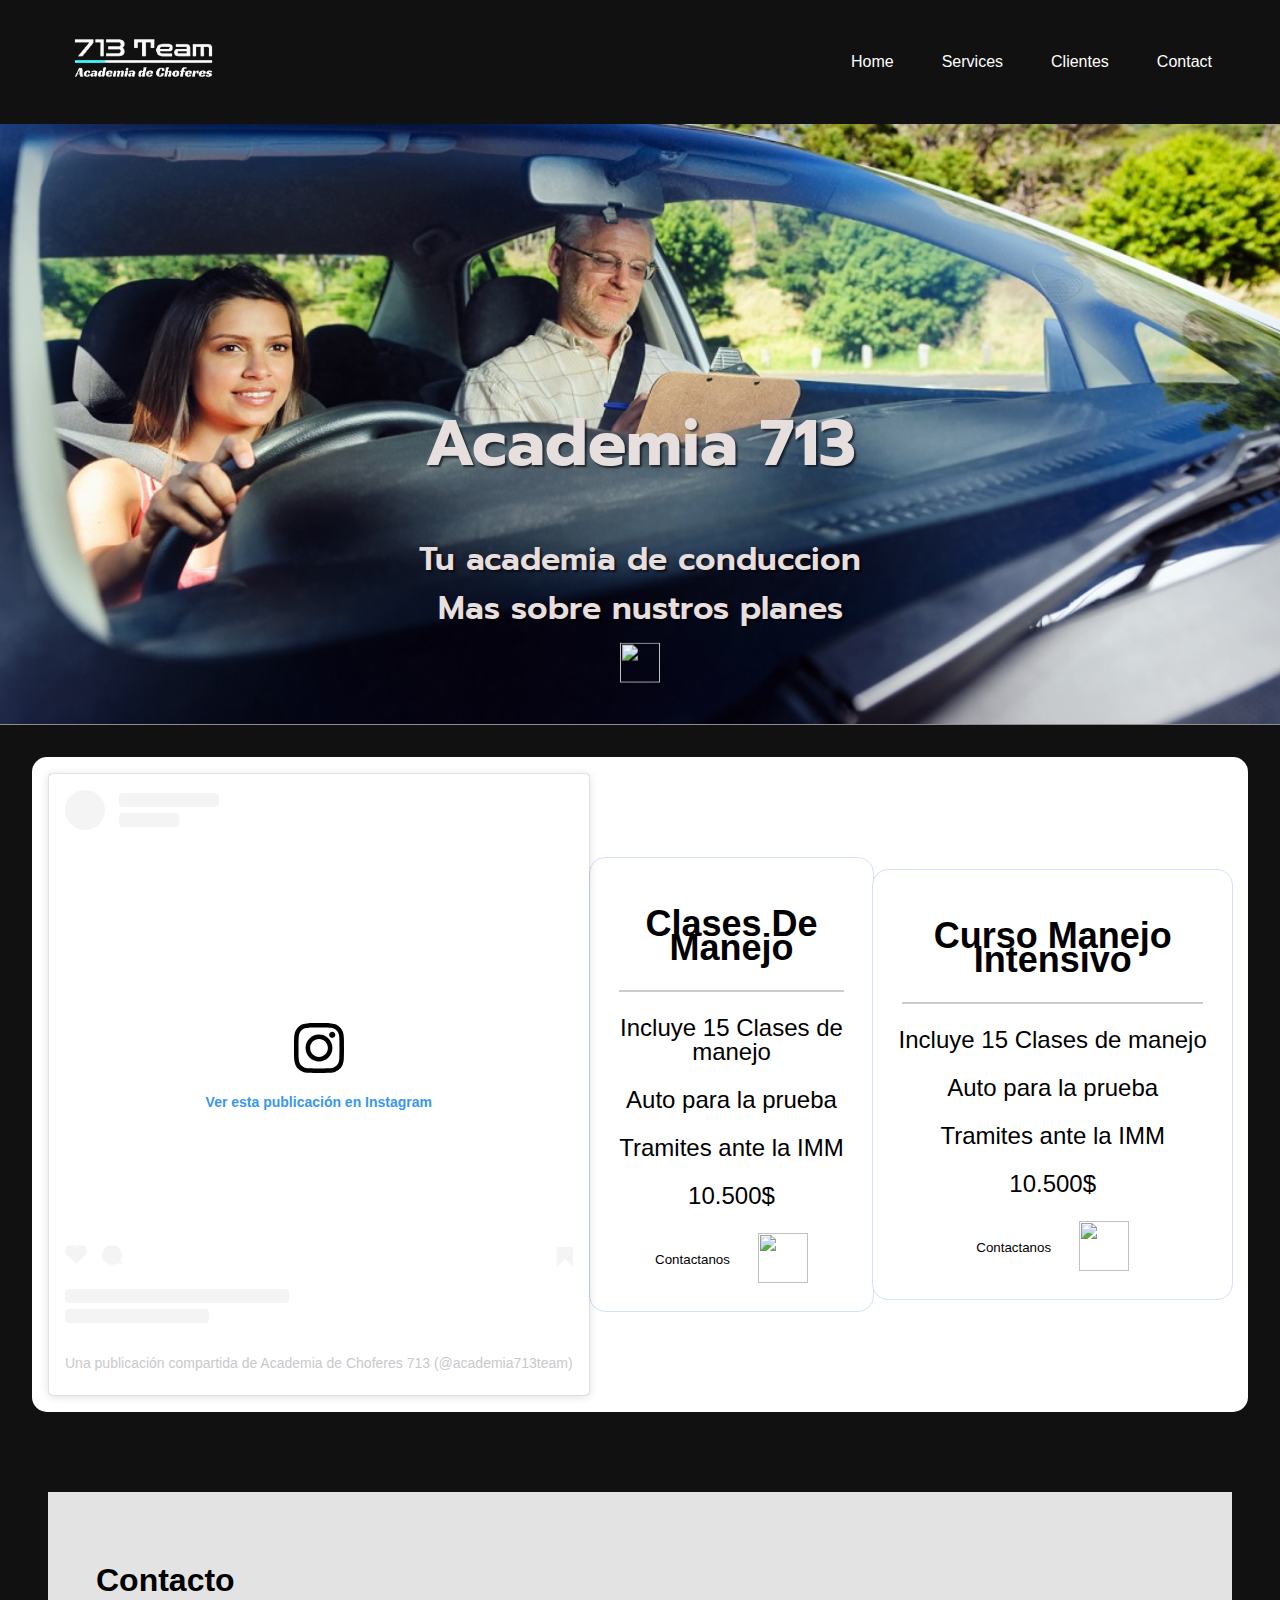
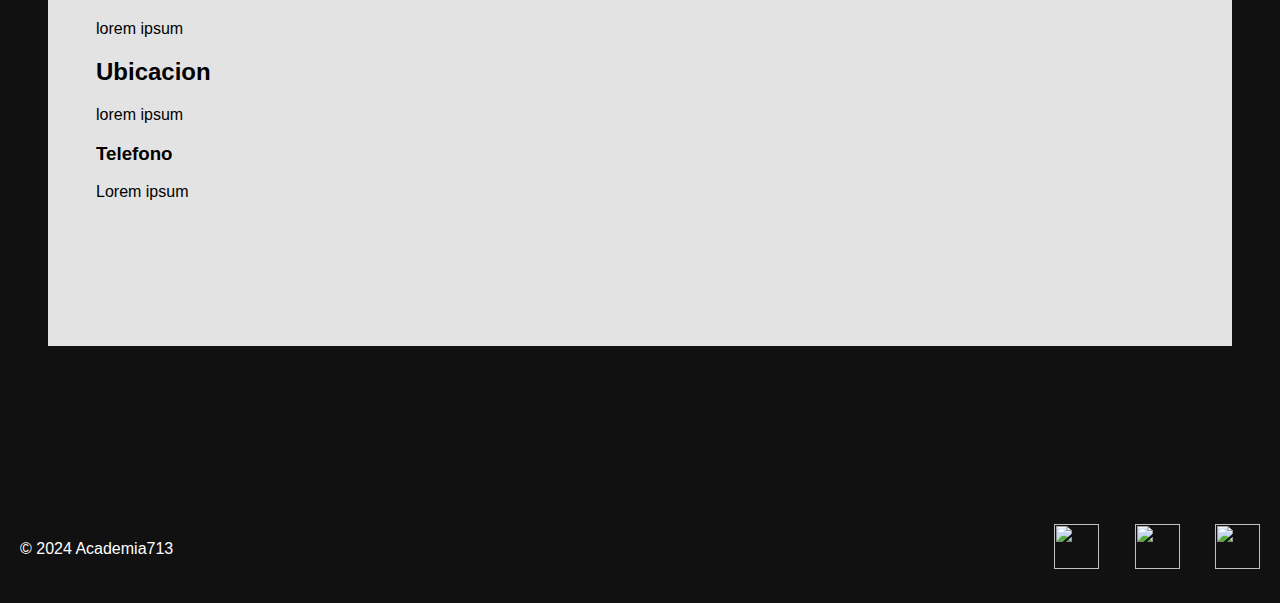
==== reactiveweb/index.html @ f781be6b "feat" ====
<!DOCTYPE html>
<html lang="en">
<head>
    <meta charset="UTF-8">
    <meta name="viewport" content="width=device-width, initial-scale=1.0">
    <title>Academia713</title>
    <link rel="stylesheet" href="styles/styles.css">
    <link rel="icon" type="image/png" href="favicon/favicon-16x16.png">
    <link rel="preconnect" href="https://fonts.googleapis.com">
<link rel="preconnect" href="https://fonts.gstatic.com" crossorigin>
<link href="https://fonts.googleapis.com/css2?family=Prompt:ital,wght@0,100;0,200;0,300;0,400;0,500;0,600;0,700;0,800;0,900;1,100;1,200;1,300;1,400;1,500;1,600;1,700;1,800;1,900&display=swap" rel="stylesheet">
</head>
<body>
    <header>
        <div class="logo"><img src="images/713.png" alt=""></div>
        <nav class="desktop-nav">
            <ul>
                <li><a href="#">Home</a></li>
                <li><a id="scrollButton" href="#">Services</a></li>
                <li><a id="reviews" href="#">Clientes</a></li>
                <li><a href="#">Contact</a></li>
            </ul>
        </nav>
        <button class="sidebar-toggle" aria-label="Open Sidebar">☰</button>
    </header>
    
    <aside class="sidebar">
        <button class="close-sidebar" aria-label="Close Sidebar">✖</button>
        <nav class="mobile-nav">
            <ul>
                <li><a href="#">Home</a></li>
                <li><a href="#">Services</a></li>
                <li><a id="reviews" href="#">Clientes</a></li>
                <li><a href="#">Contact</a></li>
            </ul>
        </nav>
    </aside>

    <main>
        <div class="stack">
            <div class="carousel">
                <div class="slides">
                    <img src="images/choosing.jpg" alt="Slide 1">
                    <img src="images/conduciendo.jpg" alt="Slide 2">
                    <img src="images/2.jpg" alt="Slide 3">
                </div>
            <div class="textoh1">
        <h1>Academia 713</h1>
        <p>Tu academia de conduccion<br>
           Mas sobre nustros planes<br>
           <a id="scrollButton2"> <img class="vector" src="https://www.svgrepo.com/show/80156/down-arrow.svg" alt=""> </a>
         </p>
    </div>
</div>
</div>


<section class="infoblock" id="informacion">
            
    <div id="animated" class="infodiv">

            <div class="instagramblock">
            <blockquote class="instagram-media" data-instgrm-captioned data-instgrm-permalink="https://www.instagram.com/p/CpcnUpZuQKm/?utm_source=ig_embed&amp;utm_campaign=loading" data-instgrm-version="14" style=" background:#FFF; border:0; border-radius:3px; box-shadow:0 0 1px 0 rgba(0,0,0,0.5),0 1px 10px 0 rgba(0,0,0,0.15); margin: 1px; max-width:540px; min-width:326px; padding:0; width:99.375%; width:-webkit-calc(100% - 2px); width:calc(100% - 2px);"><div style="padding:16px;"> <a href="https://www.instagram.com/p/CpcnUpZuQKm/?utm_source=ig_embed&amp;utm_campaign=loading" style=" background:#FFFFFF; line-height:0; padding:0 0; text-align:center; text-decoration:none; width:100%;" target="_blank"> <div style=" display: flex; flex-direction: row; align-items: center;"> <div style="background-color: #F4F4F4; border-radius: 50%; flex-grow: 0; height: 40px; margin-right: 14px; width: 40px;"></div> <div style="display: flex; flex-direction: column; flex-grow: 1; justify-content: center;"> <div style=" background-color: #F4F4F4; border-radius: 4px; flex-grow: 0; height: 14px; margin-bottom: 6px; width: 100px;"></div> <div style=" background-color: #F4F4F4; border-radius: 4px; flex-grow: 0; height: 14px; width: 60px;"></div></div></div><div style="padding: 19% 0;"></div> <div style="display:block; height:50px; margin:0 auto 12px; width:50px;"><svg width="50px" height="50px" viewBox="0 0 60 60" version="1.1" xmlns="https://www.w3.org/2000/svg" xmlns:xlink="https://www.w3.org/1999/xlink"><g stroke="none" stroke-width="1" fill="none" fill-rule="evenodd"><g transform="translate(-511.000000, -20.000000)" fill="#000000"><g><path d="M556.869,30.41 C554.814,30.41 553.148,32.076 553.148,34.131 C553.148,36.186 554.814,37.852 556.869,37.852 C558.924,37.852 560.59,36.186 560.59,34.131 C560.59,32.076 558.924,30.41 556.869,30.41 M541,60.657 C535.114,60.657 530.342,55.887 530.342,50 C530.342,44.114 535.114,39.342 541,39.342 C546.887,39.342 551.658,44.114 551.658,50 C551.658,55.887 546.887,60.657 541,60.657 M541,33.886 C532.1,33.886 524.886,41.1 524.886,50 C524.886,58.899 532.1,66.113 541,66.113 C549.9,66.113 557.115,58.899 557.115,50 C557.115,41.1 549.9,33.886 541,33.886 M565.378,62.101 C565.244,65.022 564.756,66.606 564.346,67.663 C563.803,69.06 563.154,70.057 562.106,71.106 C561.058,72.155 560.06,72.803 558.662,73.347 C557.607,73.757 556.021,74.244 553.102,74.378 C549.944,74.521 548.997,74.552 541,74.552 C533.003,74.552 532.056,74.521 528.898,74.378 C525.979,74.244 524.393,73.757 523.338,73.347 C521.94,72.803 520.942,72.155 519.894,71.106 C518.846,70.057 518.197,69.06 517.654,67.663 C517.244,66.606 516.755,65.022 516.623,62.101 C516.479,58.943 516.448,57.996 516.448,50 C516.448,42.003 516.479,41.056 516.623,37.899 C516.755,34.978 517.244,33.391 517.654,32.338 C518.197,30.938 518.846,29.942 519.894,28.894 C520.942,27.846 521.94,27.196 523.338,26.654 C524.393,26.244 525.979,25.756 528.898,25.623 C532.057,25.479 533.004,25.448 541,25.448 C548.997,25.448 549.943,25.479 553.102,25.623 C556.021,25.756 557.607,26.244 558.662,26.654 C560.06,27.196 561.058,27.846 562.106,28.894 C563.154,29.942 563.803,30.938 564.346,32.338 C564.756,33.391 565.244,34.978 565.378,37.899 C565.522,41.056 565.552,42.003 565.552,50 C565.552,57.996 565.522,58.943 565.378,62.101 M570.82,37.631 C570.674,34.438 570.167,32.258 569.425,30.349 C568.659,28.377 567.633,26.702 565.965,25.035 C564.297,23.368 562.623,22.342 560.652,21.575 C558.743,20.834 556.562,20.326 553.369,20.18 C550.169,20.033 549.148,20 541,20 C532.853,20 531.831,20.033 528.631,20.18 C525.438,20.326 523.257,20.834 521.349,21.575 C519.376,22.342 517.703,23.368 516.035,25.035 C514.368,26.702 513.342,28.377 512.574,30.349 C511.834,32.258 511.326,34.438 511.181,37.631 C511.035,40.831 511,41.851 511,50 C511,58.147 511.035,59.17 511.181,62.369 C511.326,65.562 511.834,67.743 512.574,69.651 C513.342,71.625 514.368,73.296 516.035,74.965 C517.703,76.634 519.376,77.658 521.349,78.425 C523.257,79.167 525.438,79.673 528.631,79.82 C531.831,79.965 532.853,80.001 541,80.001 C549.148,80.001 550.169,79.965 553.369,79.82 C556.562,79.673 558.743,79.167 560.652,78.425 C562.623,77.658 564.297,76.634 565.965,74.965 C567.633,73.296 568.659,71.625 569.425,69.651 C570.167,67.743 570.674,65.562 570.82,62.369 C570.966,59.17 571,58.147 571,50 C571,41.851 570.966,40.831 570.82,37.631"></path></g></g></g></svg></div><div style="padding-top: 8px;"> <div style=" color:#3897f0; font-family:Arial,sans-serif; font-size:14px; font-style:normal; font-weight:550; line-height:18px;">Ver esta publicación en Instagram</div></div><div style="padding: 12.5% 0;"></div> <div style="display: flex; flex-direction: row; margin-bottom: 14px; align-items: center;"><div> <div style="background-color: #F4F4F4; border-radius: 50%; height: 12.5px; width: 12.5px; transform: translateX(0px) translateY(7px);"></div> <div style="background-color: #F4F4F4; height: 12.5px; transform: rotate(-45deg) translateX(3px) translateY(1px); width: 12.5px; flex-grow: 0; margin-right: 14px; margin-left: 2px;"></div> <div style="background-color: #F4F4F4; border-radius: 50%; height: 12.5px; width: 12.5px; transform: translateX(9px) translateY(-18px);"></div></div><div style="margin-left: 8px;"> <div style=" background-color: #F4F4F4; border-radius: 50%; flex-grow: 0; height: 20px; width: 20px;"></div> <div style=" width: 0; height: 0; border-top: 2px solid transparent; border-left: 6px solid #f4f4f4; border-bottom: 2px solid transparent; transform: translateX(16px) translateY(-4px) rotate(30deg)"></div></div><div style="margin-left: auto;"> <div style=" width: 0px; border-top: 8px solid #F4F4F4; border-right: 8px solid transparent; transform: translateY(16px);"></div> <div style=" background-color: #F4F4F4; flex-grow: 0; height: 12px; width: 16px; transform: translateY(-4px);"></div> <div style=" width: 0; height: 0; border-top: 8px solid #F4F4F4; border-left: 8px solid transparent; transform: translateY(-4px) translateX(8px);"></div></div></div> <div style="display: flex; flex-direction: column; flex-grow: 1; justify-content: center; margin-bottom: 24px;"> <div style=" background-color: #F4F4F4; border-radius: 4px; flex-grow: 0; height: 14px; margin-bottom: 6px; width: 224px;"></div> <div style=" background-color: #F4F4F4; border-radius: 4px; flex-grow: 0; height: 14px; width: 144px;"></div></div></a><p style=" color:#c9c8cd; font-family:Arial,sans-serif; font-size:14px; line-height:17px; margin-bottom:0; margin-top:8px; overflow:hidden; padding:8px 0 7px; text-align:center; text-overflow:ellipsis; white-space:nowrap;"><a href="https://www.instagram.com/p/CpcnUpZuQKm/?utm_source=ig_embed&amp;utm_campaign=loading" style=" color:#c9c8cd; font-family:Arial,sans-serif; font-size:14px; font-style:normal; font-weight:normal; line-height:17px; text-decoration:none;" target="_blank">Una publicación compartida de Academia de Choferes 713 (@academia713team)</a></p></div></blockquote> <script async src="//www.instagram.com/embed.js"></script>   
            </div> 
            <div class="infox">
            <h2>Clases De Manejo</h2>
            <div class="line"></div>
            <p>Incluye 15 Clases de manejo</p>
            <p>Auto para la prueba</p>
            <p>Tramites ante la IMM</p>
            <p>10.500$</p>
            <div class="infobuttons">
                <button>Contactanos</button>
                <button><a href="#"><img style="width: 50px; height: 50px;" src="https://img.icons8.com/?size=100&id=16713&format=png&color=000000" alt=""></a>
                </button>
            </div>
            </div>
            <div class="info2">
                <h2>Curso Manejo Intensivo</h2>
                <div class="line"></div>
                <p>Incluye 15 Clases de manejo</p>
                <p>Auto para la prueba</p>
                <p>Tramites ante la IMM</p>
                <p>10.500$</p>
                <div class="infobuttons">
                    <button>Contactanos</button>
                    <button><a href="#"><img style="width: 50px; height: 50px;" src="https://img.icons8.com/?size=100&id=16713&format=png&color=000000" alt=""></a>
                    </button>
                </div>
                </div>
        </div>
    <script src="https://static.elfsight.com/platform/platform.js" data-use-service-core defer></script>
<div  id="animated" id="reviewsdiv" class="elfsight-app-62b979a8-8347-4c8d-a575-78c11bfd1c41" data-elfsight-app-lazy></div>
</div>
<div id="animated" class="contactus">
    <div class="datos">
    <h1>Contacto</h1>
        <p>lorem ipsum</p>
    <h2>Ubicacion</h2>
        <p>lorem ipsum</p>
    <h3>Telefono</h3>
    <p>Lorem ipsum</p>
    </div>    
    <div class="mapa">
    <iframe class="mapa" src="https://www.google.com/maps/embed?pb=!1m18!1m12!1m3!1d3272.597741898974!2d-56.15977562576296!3d-34.89144617285249!2m3!1f0!2f0!3f0!3m2!1i1024!2i768!4f13.1!3m3!1m2!1s0x959f80545e2a486d%3A0xb58bc8f7b56d36f2!2sAcademia%20De%20Choferes%20Del%20Parque!5e0!3m2!1ses!2suy!4v1716229028524!5m2!1ses!2suy" width="600" height="450" style="border:0;" allowfullscreen="" loading="lazy" referrerpolicy="no-referrer-when-downgrade"></iframe>
    </div>
</div>    
    </main>

    <footer>
        <div class="footer-text">© 2024 Academia713</div>
        <div class="social-icons">
            <a href="#"><img src="https://img.icons8.com/?size=100&id=118497&format=png&color=000000" alt=""></a>
            <a href="#"><img src="https://img.icons8.com/?size=100&id=16713&format=png&color=000000" alt=""></a>
            <a href="#"><img src="https://img.icons8.com/?size=100&id=32323&format=png&color=000000" alt=""></a>
        </div>
    </footer>
    <script src="scripts/main.js"></script>
</body>
</html>
---- reactiveweb/styles/styles.css ----
/* General Styles */
body {
    margin: 0;
    font-family: Arial, sans-serif;
    background-color: #111111;;
}
.close-sidebar {
    display: none;
}
header {
    background-color: #111111;;
    color: white;
    display: flex;
    align-items: center;
    padding: 10px 20px;
    margin-left: 3rem;
    margin-right: 3rem;
}
footer {
    background-color: #111111;
    color: white;
    display: flex;
    align-items: center;
    padding: 30px 20px;
}
.sidebar {
    display: none; /* Hide sidebar by default */
}
.slides img {
        image-rendering: optimizeQuality;
        width: 100%;
        max-width: 100%;
        height: 600px;
        object-fit: cover;
}


.textoh1 {
    position: absolute;
    top: 60%;
    left: 50%;
    transform: translate(-50%, -50%);
    color: rgb(231, 222, 222);
    text-shadow: 2px 2px 2px rgba(0, 0, 0, 0.63);
    font-size: 2em; /* Adjust as needed */
    text-align: center;   
    font-family: "Prompt", sans-serif;
    font-weight: 600;
    font-style: normal;
}

.logo {
    flex: 1;
    padding: 0px;
    margin: 0px;
    object-fit: cover;
   
}
.logo img {
    padding: 0px;
    margin: 0px;
    width: 150px;
    height: 100px;
    object-fit: cover;
}
nav ul {
    list-style: none;
    padding: 0;
    margin: 0;
    display: flex;
    gap: 3rem;
}

nav ul li {
    display: inline;
}
nav ul li a {
    border-radius: 10%;
    color: white;
    text-decoration: none;

}
nav ul li a:hover{
    border: 2px solid #d6d8db;
    padding: 0.5rem;
    margin: 2px;
    border-radius: 10%;

}

.footer-text {
    flex: 1;
}

.social-icons a {
    margin-left: 15px;
}
.vector {
    animation: moveUpDown 1s infinite alternate;    
    object-fit: contain;
    width: 40px;
    height: 40px;
    margin: 10px;
}
.social-icons img {
    width: 45px;
    height: 45px;
    margin-left: 1rem;
}

/* Desktop Navigation */
.desktop-nav {
    display: flex;
}

.sidebar-toggle {
    display: none;
}

@keyframes moveUpDown {
    0% {
        transform: translateY(0);
    }
    100% {
        transform: translateY(20%);
    }
}
.infobuttons {
    display: flex;
    flex-direction: row;
    justify-content: center;
    align-items: center;
    gap: 1rem;
}
.infobuttons button,a {
    background-color: rgba(255, 255, 255, 0);
    border: none;
}

.stack {
    border-bottom: 1px solid rgb(146, 138, 138);
}
 .infox {
    font-family: 'Gill Sans', 'Gill Sans MT', Calibri, 'Trebuchet MS', sans-serif;
    font-size: 1.5rem;
    line-height: 1.5rem;
    padding: 1.5rem;
    background-color: white;
    border-radius: 15px;
    outline: 1px solid #d5dfff;
    justify-content: center;
    text-align: center;
 }
 @keyframes scale {
 from {
    scale: 1;
}
to {
    scale: 1.05;
}
}
 .infox:hover, .info2:hover {
    animation: scale both 1.5s;
 }
.line {
    margin: 5px;
    border-top: 2px solid #cbcccf;
}
 .info2 {
    font-family: 'Gill Sans', 'Gill Sans MT', Calibri, 'Trebuchet MS', sans-serif;
    font-size: 1.5rem;
    outline: 1px solid #d5dfff;

    line-height: 1.5rem;
    text-align: center;
    padding: 1.5rem;
    background-color: white;
    border-radius: 15px;
    justify-content: center;
 }
 .mapa {
    flex: 2;
    width: 100%;
 }
 .contactus {
    background-color: rgba(255, 255, 255, 0.884);
    margin: 3rem;
    display: flex;
    flex-direction: row;
    justify-content: space-between;
 }
 .datos {
    margin: 3rem;
    flex: 1;
    flex-direction: column;
 }

.infoblock {
    display: flex;
    flex-direction: column;
    max-width: 100%;
    background-color: white;
    padding-bottom: 100px;
}
.instagram-media {
    border-radius: 15px;
}
.infodiv {
    border-radius: 15px;
    padding: 1rem;
    background-color: #fff;
    margin: 2rem;
    display: flex;
    flex-direction: row;
    z-index: 5;
    justify-content: space-around;
    align-items: center;
}

.instagramblock {
    align-items: center;
    justify-content: center;
    z-index: 3;
}

.infoblock {
    background-color: #111111;
}
@keyframes show {
    from {
        opacity: 0;
        transform: scale(0.25);
    }
    to {
        opacity: 1;
        transform: scale(1);
    }
}

#animated {
    view-timeline: --image;
    view-timeline-axis: block;
    animation-timeline: --image;
    animation-name: show;
    animation-fill-mode: both;
    animation-range: entry 10% cover 45%;
    animation-iteration-count: 1;
}

/* Mobile Styles */
@media (max-width: 768px) {
    .desktop-nav {
        display: none;
    }

    .sidebar-toggle {
        display: block;
        background: none;
        border: none;
        color: white;
        font-size: 24px;
    }

    .sidebar {
        display: flex;
        position: fixed;
        top: 0;
        right: 0;
        width: 250px;
        height: 100%;
        background-color: black;
        padding-top: 60px;
        flex-direction: column;
        transform: translateX(100%);
        transition: transform 0.3s ease;
        visibility: hidden;
    }

    .sidebar.open {
        transform: translateX(0);
        visibility: visible;
    }
/* Close Sidebar Button */
.close-sidebar {
    display: none;
    background: none;
    border: none;
    color: white;
    font-size: 24px;
    position: absolute;
    top: 10px;
    right: 10px;
}

@media (max-width: 768px) {
    .textoh1 {
        position: absolute;
        top: 60%;
        left: 50%;
        transform: translate(-50%, -25%);
        color: rgb(233, 229, 222);
        font-size: 2rem; /* Adjust as needed */
        text-shadow: 5px 5px 4px rgba(5, 5, 5, 0.87);
        text-align: center;   
    }
    .wave {
        display: none;
    }
    .infodiv{
        display: flex;
        flex-direction: column;
    }
    .close-sidebar {
        display: block;
    }
}
    .mobile-nav ul {
        flex-direction: column;
    }

    .mobile-nav ul li {
        margin: 20px 0;
    }
}
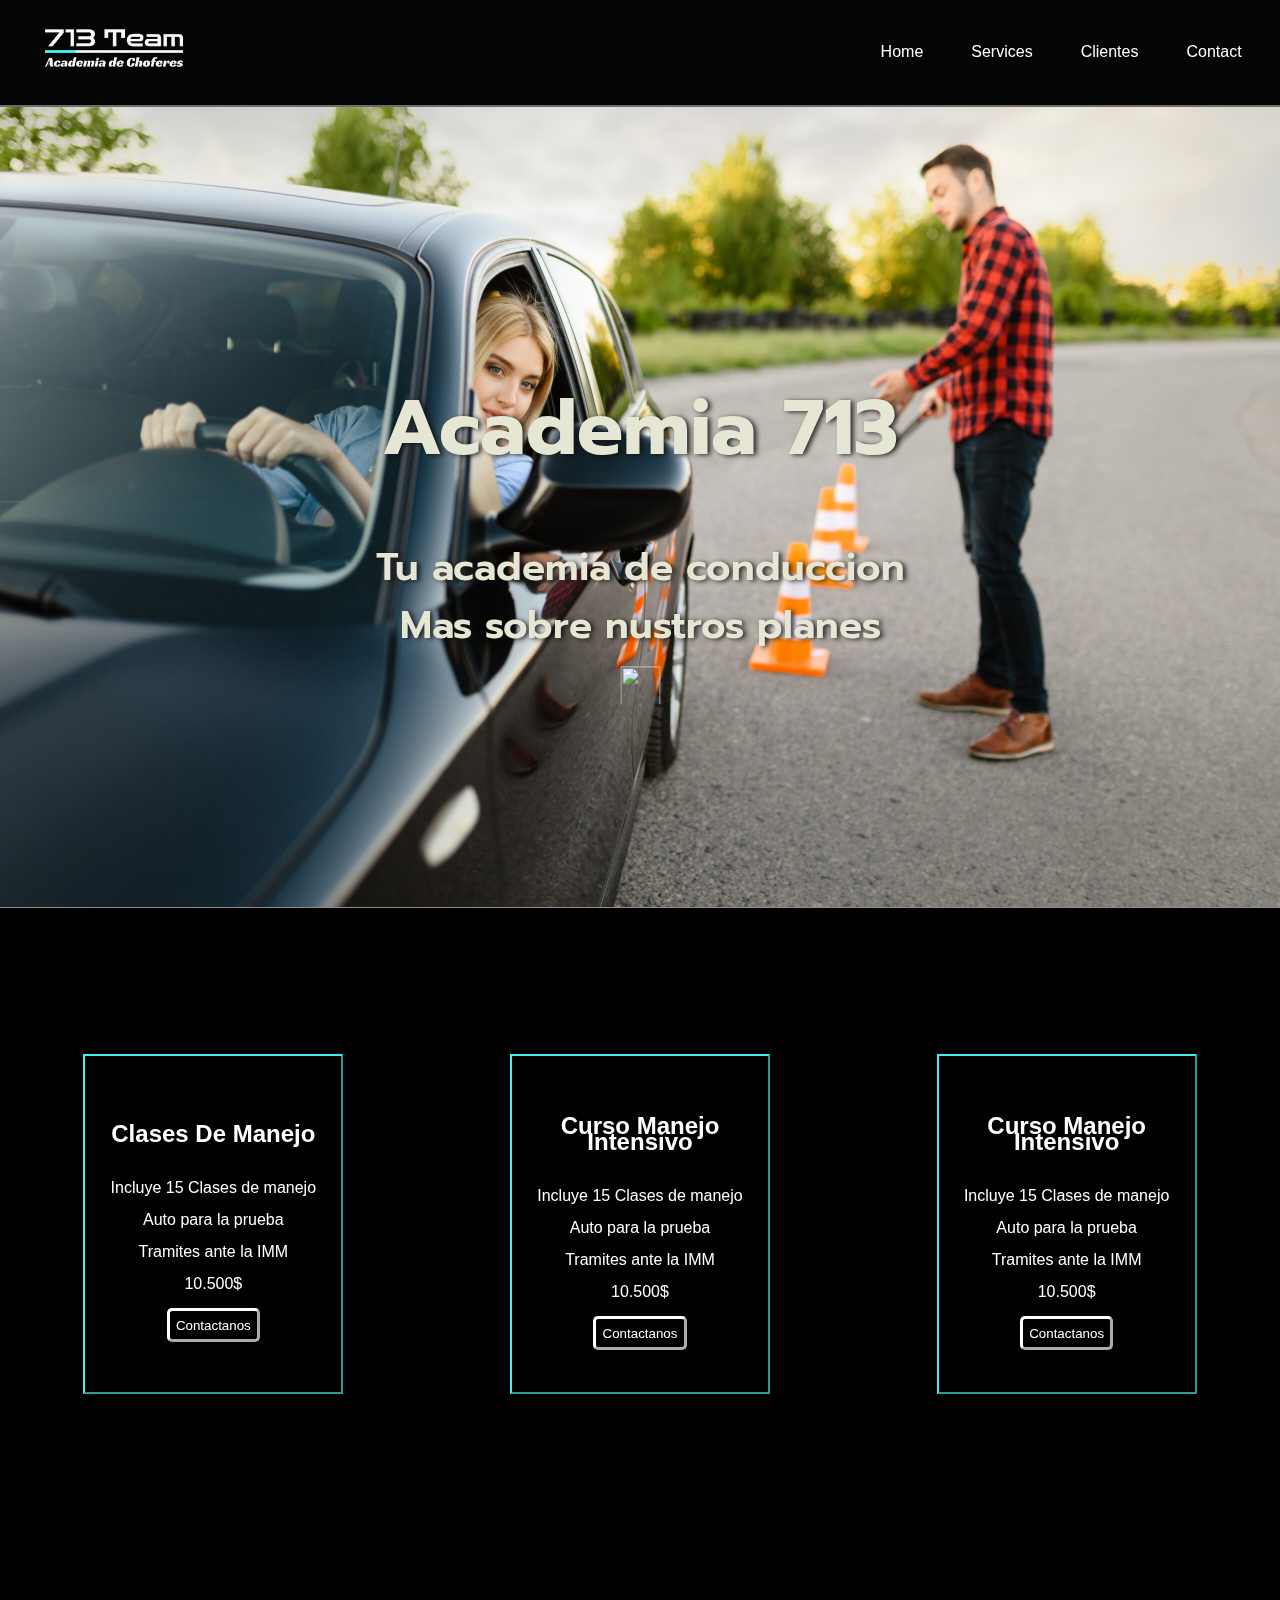
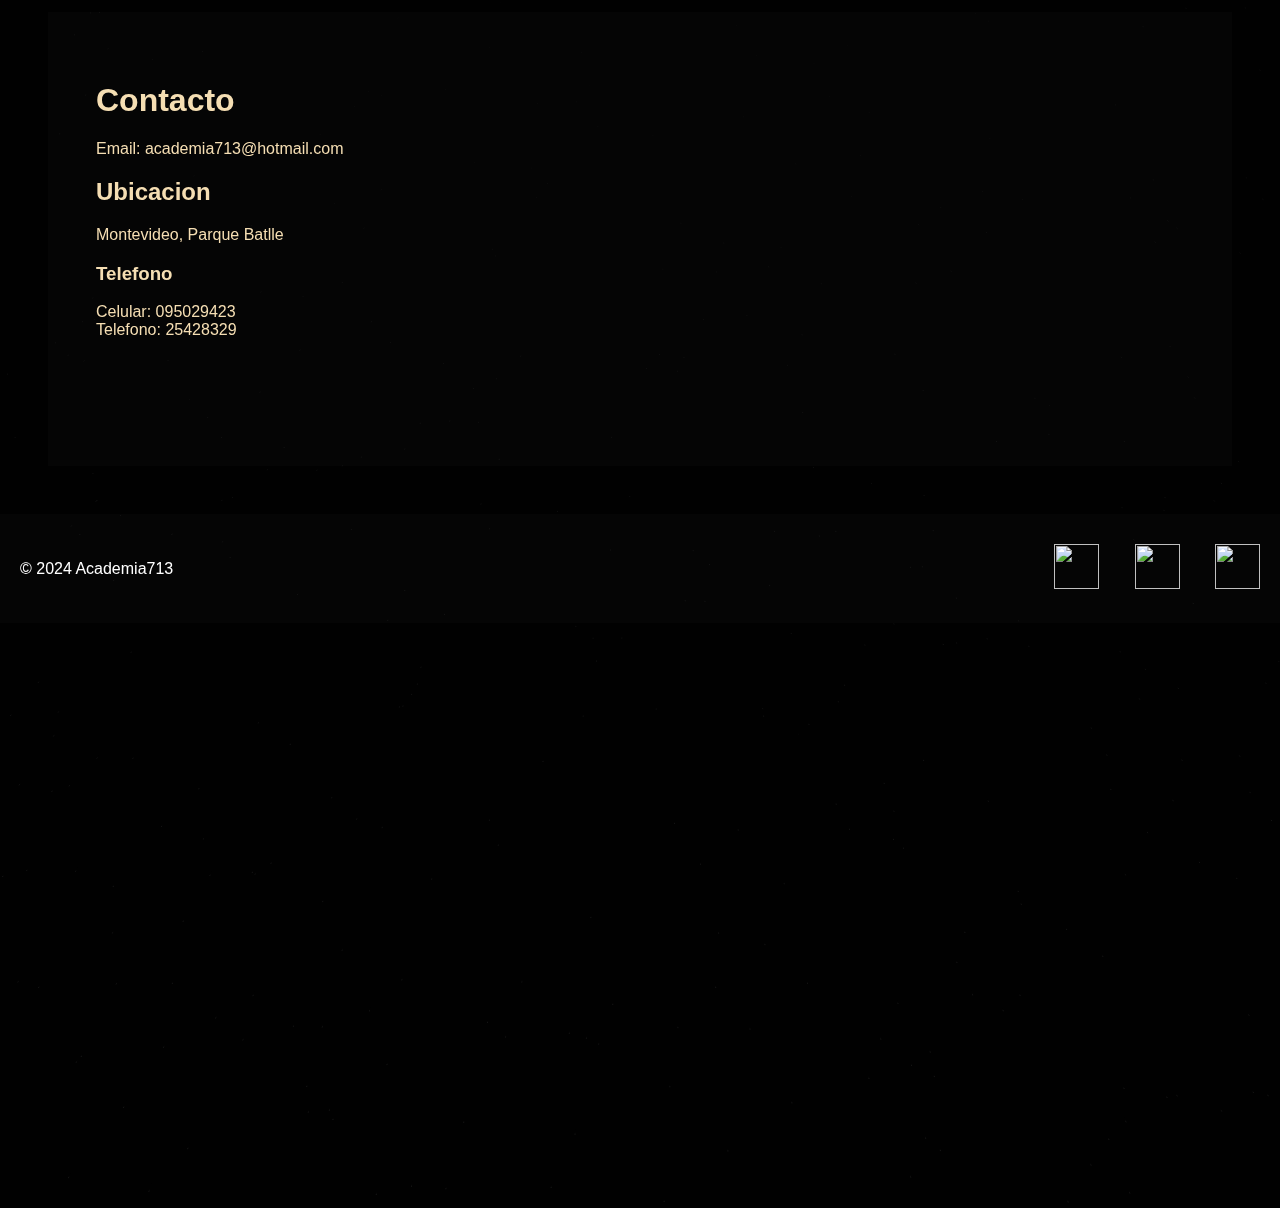
==== commit 073f2ba4: "feat" ====
--- a/reactiveweb/index.html
+++ b/reactiveweb/index.html
@@ -3,15 +3,27 @@
 <head>
     <meta charset="UTF-8">
     <meta name="viewport" content="width=device-width, initial-scale=1.0">
-    <title>Academia713</title>
+    <meta name="description" content="Academia713: Tu mejor opción para aprender a conducir en Montevideo. Ofrecemos cursos de manejo para principiantes y avanzados. ¡Inscríbete hoy!">
+    <title>Academia713 - Academia de Choferes en Montevideo | Cursos de Manejo</title>
+    <!-- jQuery -->
+  <script src="https://code.jquery.com/jquery-3.6.0.min.js"></script>
+
+  <!-- Slick CSS -->
+  <link rel="stylesheet" type="text/css" href="https://cdnjs.cloudflare.com/ajax/libs/slick-carousel/1.8.1/slick.css"/>
+  <link rel="stylesheet" type="text/css" href="https://cdnjs.cloudflare.com/ajax/libs/slick-carousel/1.8.1/slick-theme.css"/>
+
+  <!-- Slick JS -->
+  <script type="text/javascript" src="https://cdnjs.cloudflare.com/ajax/libs/slick-carousel/1.8.1/slick.min.js"></script>
+
     <link rel="stylesheet" href="styles/styles.css">
     <link rel="icon" type="image/png" href="favicon/favicon-16x16.png">
     <link rel="preconnect" href="https://fonts.googleapis.com">
-<link rel="preconnect" href="https://fonts.gstatic.com" crossorigin>
-<link href="https://fonts.googleapis.com/css2?family=Prompt:ital,wght@0,100;0,200;0,300;0,400;0,500;0,600;0,700;0,800;0,900;1,100;1,200;1,300;1,400;1,500;1,600;1,700;1,800;1,900&display=swap" rel="stylesheet">
+    <link rel="preconnect" href="https://fonts.gstatic.com" crossorigin>
+    <link href="https://fonts.googleapis.com/css2?family=Prompt:ital,wght@0,100;0,200;0,300;0,400;0,500;0,600;0,700;0,800;0,900;1,100;1,200;1,300;1,400;1,500;1,600;1,700;1,800;1,900&display=swap" rel="stylesheet">
 </head>
 <body>
     <header>
+        
         <div class="logo"><img src="images/713.png" alt=""></div>
         <nav class="desktop-nav">
             <ul>
@@ -35,86 +47,117 @@
             </ul>
         </nav>
     </aside>
+    
+    <main>
+       
 
-    <main>
         <div class="stack">
             <div class="carousel">
                 <div class="slides">
-                    <img src="images/choosing.jpg" alt="Slide 1">
-                    <img src="images/conduciendo.jpg" alt="Slide 2">
-                    <img src="images/2.jpg" alt="Slide 3">
+                    <img src="images/instructor-is-happy-with-driving-his-female-student-cones-lesson-driving-school-man-teaching-lady-driver-s-license-education-scaled.jpg" alt="Slide 1">
+                    <img src="images/learn-to-drive-banner.png" alt="Slide 2">
+                    <img src="images/Are-Driving-Lessons-Worth-It-scaled.jpg" alt="Slide 3">
                 </div>
-            <div class="textoh1">
-        <h1>Academia 713</h1>
-        <p>Tu academia de conduccion<br>
-           Mas sobre nustros planes<br>
-           <a id="scrollButton2"> <img class="vector" src="https://www.svgrepo.com/show/80156/down-arrow.svg" alt=""> </a>
-         </p>
-    </div>
-</div>
-</div>
-
-
-<section class="infoblock" id="informacion">
-            
-    <div id="animated" class="infodiv">
-
-            <div class="instagramblock">
-            <blockquote class="instagram-media" data-instgrm-captioned data-instgrm-permalink="https://www.instagram.com/p/CpcnUpZuQKm/?utm_source=ig_embed&amp;utm_campaign=loading" data-instgrm-version="14" style=" background:#FFF; border:0; border-radius:3px; box-shadow:0 0 1px 0 rgba(0,0,0,0.5),0 1px 10px 0 rgba(0,0,0,0.15); margin: 1px; max-width:540px; min-width:326px; padding:0; width:99.375%; width:-webkit-calc(100% - 2px); width:calc(100% - 2px);"><div style="padding:16px;"> <a href="https://www.instagram.com/p/CpcnUpZuQKm/?utm_source=ig_embed&amp;utm_campaign=loading" style=" background:#FFFFFF; line-height:0; padding:0 0; text-align:center; text-decoration:none; width:100%;" target="_blank"> <div style=" display: flex; flex-direction: row; align-items: center;"> <div style="background-color: #F4F4F4; border-radius: 50%; flex-grow: 0; height: 40px; margin-right: 14px; width: 40px;"></div> <div style="display: flex; flex-direction: column; flex-grow: 1; justify-content: center;"> <div style=" background-color: #F4F4F4; border-radius: 4px; flex-grow: 0; height: 14px; margin-bottom: 6px; width: 100px;"></div> <div style=" background-color: #F4F4F4; border-radius: 4px; flex-grow: 0; height: 14px; width: 60px;"></div></div></div><div style="padding: 19% 0;"></div> <div style="display:block; height:50px; margin:0 auto 12px; width:50px;"><svg width="50px" height="50px" viewBox="0 0 60 60" version="1.1" xmlns="https://www.w3.org/2000/svg" xmlns:xlink="https://www.w3.org/1999/xlink"><g stroke="none" stroke-width="1" fill="none" fill-rule="evenodd"><g transform="translate(-511.000000, -20.000000)" fill="#000000"><g><path d="M556.869,30.41 C554.814,30.41 553.148,32.076 553.148,34.131 C553.148,36.186 554.814,37.852 556.869,37.852 C558.924,37.852 560.59,36.186 560.59,34.131 C560.59,32.076 558.924,30.41 556.869,30.41 M541,60.657 C535.114,60.657 530.342,55.887 530.342,50 C530.342,44.114 535.114,39.342 541,39.342 C546.887,39.342 551.658,44.114 551.658,50 C551.658,55.887 546.887,60.657 541,60.657 M541,33.886 C532.1,33.886 524.886,41.1 524.886,50 C524.886,58.899 532.1,66.113 541,66.113 C549.9,66.113 557.115,58.899 557.115,50 C557.115,41.1 549.9,33.886 541,33.886 M565.378,62.101 C565.244,65.022 564.756,66.606 564.346,67.663 C563.803,69.06 563.154,70.057 562.106,71.106 C561.058,72.155 560.06,72.803 558.662,73.347 C557.607,73.757 556.021,74.244 553.102,74.378 C549.944,74.521 548.997,74.552 541,74.552 C533.003,74.552 532.056,74.521 528.898,74.378 C525.979,74.244 524.393,73.757 523.338,73.347 C521.94,72.803 520.942,72.155 519.894,71.106 C518.846,70.057 518.197,69.06 517.654,67.663 C517.244,66.606 516.755,65.022 516.623,62.101 C516.479,58.943 516.448,57.996 516.448,50 C516.448,42.003 516.479,41.056 516.623,37.899 C516.755,34.978 517.244,33.391 517.654,32.338 C518.197,30.938 518.846,29.942 519.894,28.894 C520.942,27.846 521.94,27.196 523.338,26.654 C524.393,26.244 525.979,25.756 528.898,25.623 C532.057,25.479 533.004,25.448 541,25.448 C548.997,25.448 549.943,25.479 553.102,25.623 C556.021,25.756 557.607,26.244 558.662,26.654 C560.06,27.196 561.058,27.846 562.106,28.894 C563.154,29.942 563.803,30.938 564.346,32.338 C564.756,33.391 565.244,34.978 565.378,37.899 C565.522,41.056 565.552,42.003 565.552,50 C565.552,57.996 565.522,58.943 565.378,62.101 M570.82,37.631 C570.674,34.438 570.167,32.258 569.425,30.349 C568.659,28.377 567.633,26.702 565.965,25.035 C564.297,23.368 562.623,22.342 560.652,21.575 C558.743,20.834 556.562,20.326 553.369,20.18 C550.169,20.033 549.148,20 541,20 C532.853,20 531.831,20.033 528.631,20.18 C525.438,20.326 523.257,20.834 521.349,21.575 C519.376,22.342 517.703,23.368 516.035,25.035 C514.368,26.702 513.342,28.377 512.574,30.349 C511.834,32.258 511.326,34.438 511.181,37.631 C511.035,40.831 511,41.851 511,50 C511,58.147 511.035,59.17 511.181,62.369 C511.326,65.562 511.834,67.743 512.574,69.651 C513.342,71.625 514.368,73.296 516.035,74.965 C517.703,76.634 519.376,77.658 521.349,78.425 C523.257,79.167 525.438,79.673 528.631,79.82 C531.831,79.965 532.853,80.001 541,80.001 C549.148,80.001 550.169,79.965 553.369,79.82 C556.562,79.673 558.743,79.167 560.652,78.425 C562.623,77.658 564.297,76.634 565.965,74.965 C567.633,73.296 568.659,71.625 569.425,69.651 C570.167,67.743 570.674,65.562 570.82,62.369 C570.966,59.17 571,58.147 571,50 C571,41.851 570.966,40.831 570.82,37.631"></path></g></g></g></svg></div><div style="padding-top: 8px;"> <div style=" color:#3897f0; font-family:Arial,sans-serif; font-size:14px; font-style:normal; font-weight:550; line-height:18px;">Ver esta publicación en Instagram</div></div><div style="padding: 12.5% 0;"></div> <div style="display: flex; flex-direction: row; margin-bottom: 14px; align-items: center;"><div> <div style="background-color: #F4F4F4; border-radius: 50%; height: 12.5px; width: 12.5px; transform: translateX(0px) translateY(7px);"></div> <div style="background-color: #F4F4F4; height: 12.5px; transform: rotate(-45deg) translateX(3px) translateY(1px); width: 12.5px; flex-grow: 0; margin-right: 14px; margin-left: 2px;"></div> <div style="background-color: #F4F4F4; border-radius: 50%; height: 12.5px; width: 12.5px; transform: translateX(9px) translateY(-18px);"></div></div><div style="margin-left: 8px;"> <div style=" background-color: #F4F4F4; border-radius: 50%; flex-grow: 0; height: 20px; width: 20px;"></div> <div style=" width: 0; height: 0; border-top: 2px solid transparent; border-left: 6px solid #f4f4f4; border-bottom: 2px solid transparent; transform: translateX(16px) translateY(-4px) rotate(30deg)"></div></div><div style="margin-left: auto;"> <div style=" width: 0px; border-top: 8px solid #F4F4F4; border-right: 8px solid transparent; transform: translateY(16px);"></div> <div style=" background-color: #F4F4F4; flex-grow: 0; height: 12px; width: 16px; transform: translateY(-4px);"></div> <div style=" width: 0; height: 0; border-top: 8px solid #F4F4F4; border-left: 8px solid transparent; transform: translateY(-4px) translateX(8px);"></div></div></div> <div style="display: flex; flex-direction: column; flex-grow: 1; justify-content: center; margin-bottom: 24px;"> <div style=" background-color: #F4F4F4; border-radius: 4px; flex-grow: 0; height: 14px; margin-bottom: 6px; width: 224px;"></div> <div style=" background-color: #F4F4F4; border-radius: 4px; flex-grow: 0; height: 14px; width: 144px;"></div></div></a><p style=" color:#c9c8cd; font-family:Arial,sans-serif; font-size:14px; line-height:17px; margin-bottom:0; margin-top:8px; overflow:hidden; padding:8px 0 7px; text-align:center; text-overflow:ellipsis; white-space:nowrap;"><a href="https://www.instagram.com/p/CpcnUpZuQKm/?utm_source=ig_embed&amp;utm_campaign=loading" style=" color:#c9c8cd; font-family:Arial,sans-serif; font-size:14px; font-style:normal; font-weight:normal; line-height:17px; text-decoration:none;" target="_blank">Una publicación compartida de Academia de Choferes 713 (@academia713team)</a></p></div></blockquote> <script async src="//www.instagram.com/embed.js"></script>   
-            </div> 
-            <div class="infox">
-            <h2>Clases De Manejo</h2>
-            <div class="line"></div>
-            <p>Incluye 15 Clases de manejo</p>
-            <p>Auto para la prueba</p>
-            <p>Tramites ante la IMM</p>
-            <p>10.500$</p>
-            <div class="infobuttons">
-                <button>Contactanos</button>
-                <button><a href="#"><img style="width: 50px; height: 50px;" src="https://img.icons8.com/?size=100&id=16713&format=png&color=000000" alt=""></a>
-                </button>
+                <div class="textoh1">
+                    <h1>Academia 713</h1>
+                    <p>Tu academia de conduccion<br>
+                        Mas sobre nustros planes<br>
+                        <a id="scrollButton2"> <img class="vector" src="https://www.svgrepo.com/show/80156/down-arrow.svg" alt=""> </a>
+                    </p>
+                </div>
             </div>
-            </div>
-            <div class="info2">
-                <h2>Curso Manejo Intensivo</h2>
-                <div class="line"></div>
-                <p>Incluye 15 Clases de manejo</p>
-                <p>Auto para la prueba</p>
-                <p>Tramites ante la IMM</p>
-                <p>10.500$</p>
-                <div class="infobuttons">
-                    <button>Contactanos</button>
-                    <button><a href="#"><img style="width: 50px; height: 50px;" src="https://img.icons8.com/?size=100&id=16713&format=png&color=000000" alt=""></a>
-                    </button>
+        </div>
+        
+        
+        <section class="infoblock" id="informacion">
+            <div id="animated" class="infodiv">
+                
+               
+                <div class="info2">
+                    <h2>Clases De Manejo</h2>
+                    <div class="line"></div>
+                    <div class="inside">
+                    <p>Incluye 15 Clases de manejo</p>
+                    <p>Auto para la prueba</p>
+                    <p>Tramites ante la IMM</p>
+                    <p>10.500$</p>
+                    <div class="infobuttons">
+                        <button>Contactanos</button>
+                        </button>
+                    </div>
                 </div>
                 </div>
+                <div class="info2">
+                    <h2>Curso Manejo Intensivo</h2>
+                    <div class="line"></div>
+                    <div class="inside">
+                    <p>Incluye 15 Clases de manejo</p>
+                    <p>Auto para la prueba</p>
+                    <p>Tramites ante la IMM</p>
+                    <p>10.500$</p>
+                    <div class="infobuttons">
+                        <button>Contactanos</button>
+                        </button>
+                    </div>
+                    </div>
+                </div>
+                <div class="info2">
+                    <h2>Curso Manejo Intensivo</h2>
+                    <div class="line"></div>
+                    <div class="inside">
+                    <p>Incluye 15 Clases de manejo</p>
+                    <p>Auto para la prueba</p>
+                    <p>Tramites ante la IMM</p>
+                    <p>10.500$</p>
+                    <div class="infobuttons">
+                        <button>Contactanos</button>
+                        </button>
+                    </div>
+                </div>
+                </div>
+                
+                
+                
+                
+                
+                
+                
+            </div>
         </div>
+    </section>
     <script src="https://static.elfsight.com/platform/platform.js" data-use-service-core defer></script>
-<div  id="animated" id="reviewsdiv" class="elfsight-app-62b979a8-8347-4c8d-a575-78c11bfd1c41" data-elfsight-app-lazy></div>
+    <div  id="animated" id="reviewsdiv" class="elfsight-app-62b979a8-8347-4c8d-a575-78c11bfd1c41" data-elfsight-app-lazy></div>
+    
 </div>
 <div id="animated" class="contactus">
+    
     <div class="datos">
-    <h1>Contacto</h1>
-        <p>lorem ipsum</p>
-    <h2>Ubicacion</h2>
-        <p>lorem ipsum</p>
-    <h3>Telefono</h3>
-    <p>Lorem ipsum</p>
+        <h1>Contacto</h1>
+        <p>Email: academia713@hotmail.com</p>
+        <h2>Ubicacion</h2>
+        <p>Montevideo, Parque Batlle</p>
+        <h3>Telefono</h3>
+        <p>Celular: 095029423<br> 
+            Telefono: 25428329</p>
     </div>    
     <div class="mapa">
-    <iframe class="mapa" src="https://www.google.com/maps/embed?pb=!1m18!1m12!1m3!1d3272.597741898974!2d-56.15977562576296!3d-34.89144617285249!2m3!1f0!2f0!3f0!3m2!1i1024!2i768!4f13.1!3m3!1m2!1s0x959f80545e2a486d%3A0xb58bc8f7b56d36f2!2sAcademia%20De%20Choferes%20Del%20Parque!5e0!3m2!1ses!2suy!4v1716229028524!5m2!1ses!2suy" width="600" height="450" style="border:0;" allowfullscreen="" loading="lazy" referrerpolicy="no-referrer-when-downgrade"></iframe>
+        <iframe class="mapa" src="https://www.google.com/maps/embed?pb=!1m18!1m12!1m3!1d3272.597741898974!2d-56.15977562576296!3d-34.89144617285249!2m3!1f0!2f0!3f0!3m2!1i1024!2i768!4f13.1!3m3!1m2!1s0x959f80545e2a486d%3A0xb58bc8f7b56d36f2!2sAcademia%20De%20Choferes%20Del%20Parque!5e0!3m2!1ses!2suy!4v1716229028524!5m2!1ses!2suy" width="600" height="450" style="border:0;" allowfullscreen="" loading="lazy" referrerpolicy="no-referrer-when-downgrade"></iframe>
     </div>
 </div>    
-    </main>
+</main>
 
-    <footer>
-        <div class="footer-text">© 2024 Academia713</div>
-        <div class="social-icons">
-            <a href="#"><img src="https://img.icons8.com/?size=100&id=118497&format=png&color=000000" alt=""></a>
-            <a href="#"><img src="https://img.icons8.com/?size=100&id=16713&format=png&color=000000" alt=""></a>
-            <a href="#"><img src="https://img.icons8.com/?size=100&id=32323&format=png&color=000000" alt=""></a>
-        </div>
-    </footer>
-    <script src="scripts/main.js"></script>
+<footer>
+    <div class="footer-text">© 2024 Academia713</div>
+    <div class="social-icons">
+        <a href="#"><img src="https://img.icons8.com/?size=100&id=118497&format=png&color=000000" alt=""></a>
+        <a href="#"><img src="https://img.icons8.com/?size=100&id=16713&format=png&color=000000" alt=""></a>
+        <a href="#"><img src="https://img.icons8.com/?size=100&id=32323&format=png&color=000000" alt=""></a>
+    </div>
+    
+</footer>
+<div id="starfield" class="absolute inset-0">
+    <canvas id="starfield-canvas">
+    </canvas>
+<script src="scripts/main.js"></script>
 </body>
 </html>--- a/reactiveweb/styles/styles.css
+++ b/reactiveweb/styles/styles.css
@@ -1,23 +1,27 @@
 /* General Styles */
+
 body {
     margin: 0;
     font-family: Arial, sans-serif;
-    background-color: #111111;;
+    background-color: none;
 }
 .close-sidebar {
     display: none;
 }
 header {
-    background-color: #111111;;
-    color: white;
-    display: flex;
-    align-items: center;
-    padding: 10px 20px;
-    margin-left: 3rem;
-    margin-right: 3rem;
+    background-color: rgba(82, 78, 78, 0.068);
+    color: white;
+    display: flex;
+    align-items: center;
+    padding-left: 3%;
+    padding-right: 3%;
+    padding-bottom: 0.1%;
+    margin-left: 0rem;
+    margin-right: 0rem;
+    border-bottom: 2px solid rgba(255, 255, 255, 0.415)
 }
 footer {
-    background-color: #111111;
+    background-color: rgba(82, 78, 78, 0.068);
     color: white;
     display: flex;
     align-items: center;
@@ -25,24 +29,36 @@
 }
 .sidebar {
     display: none; /* Hide sidebar by default */
-}
+    
+}
+.slides {
+    width: 100%; /* Set the width of the container to 100% */
+    height: 50rem; /* Set a fixed height for the container (adjust as needed) */
+    overflow: hidden; /* Hide any content that exceeds the container's dimensions */
+    position: relative; /* Ensure proper positioning of child elements */
+}
+
 .slides img {
-        image-rendering: optimizeQuality;
-        width: 100%;
-        max-width: 100%;
-        height: 600px;
-        object-fit: cover;
-}
-
+    width: 100%; /* Make the images fill the entire width of the container */
+    height: 100%; /* Make the images fill the entire height of the container */
+    object-fit: cover; /* Ensure the entire image is always visible, cropping if necessary */
+}
+#starfield {
+    position: absolute;
+    inset: 0;
+    z-index: -1;
+    height: 312%;
+
+  }
 
 .textoh1 {
     position: absolute;
     top: 60%;
     left: 50%;
     transform: translate(-50%, -50%);
-    color: rgb(231, 222, 222);
-    text-shadow: 2px 2px 2px rgba(0, 0, 0, 0.63);
-    font-size: 2em; /* Adjust as needed */
+    color: rgb(230, 230, 212);
+    text-shadow: 3px 1px 5px rgba(17, 16, 16, 0.855);
+    font-size: 2.4em; /* Adjust as needed */
     text-align: center;   
     font-family: "Prompt", sans-serif;
     font-weight: 600;
@@ -132,58 +148,58 @@
     align-items: center;
     gap: 1rem;
 }
-.infobuttons button,a {
+.infobuttons button {
     background-color: rgba(255, 255, 255, 0);
-    border: none;
+    border: 3px outset white;
+    border-radius: 5px;
+    padding: 0.4rem;
+    color: white;
 }
 
 .stack {
     border-bottom: 1px solid rgb(146, 138, 138);
 }
- .infox {
-    font-family: 'Gill Sans', 'Gill Sans MT', Calibri, 'Trebuchet MS', sans-serif;
-    font-size: 1.5rem;
-    line-height: 1.5rem;
-    padding: 1.5rem;
-    background-color: white;
-    border-radius: 15px;
-    outline: 1px solid #d5dfff;
-    justify-content: center;
-    text-align: center;
- }
+
  @keyframes scale {
  from {
     scale: 1;
 }
 to {
-    scale: 1.05;
+    scale: 1.2;
 }
 }
  .infox:hover, .info2:hover {
     animation: scale both 1.5s;
  }
 .line {
-    margin: 5px;
-    border-top: 2px solid #cbcccf;
+    margin-left: 20%;
+    margin-right: 20%;
+    border-top: 2px solid #00000076;
 }
  .info2 {
     font-family: 'Gill Sans', 'Gill Sans MT', Calibri, 'Trebuchet MS', sans-serif;
-    font-size: 1.5rem;
-    outline: 1px solid #d5dfff;
-
-    line-height: 1.5rem;
+    font-size: 1rem;
+    outline: 2px outset #47eeeb;
+    line-height: 1rem;
     text-align: center;
-    padding: 1.5rem;
-    background-color: white;
-    border-radius: 15px;
+    width: 20%;
+    height: 70%;
+    background-color: none;
+    color: white;
+    border-radius: 0px;
     justify-content: center;
- }
+    align-content: center;
+ }
+
+
+
  .mapa {
     flex: 2;
     width: 100%;
  }
  .contactus {
-    background-color: rgba(255, 255, 255, 0.884);
+    color: wheat;
+    background-color: rgba(82, 78, 78, 0.068);
     margin: 3rem;
     display: flex;
     flex-direction: row;
@@ -199,17 +215,18 @@
     display: flex;
     flex-direction: column;
     max-width: 100%;
-    background-color: white;
+    background-color: none;
     padding-bottom: 100px;
 }
 .instagram-media {
     border-radius: 15px;
 }
 .infodiv {
-    border-radius: 15px;
-    padding: 1rem;
-    background-color: #fff;
-    margin: 2rem;
+    border-radius: 0px;
+    padding-top: 1rem;
+    background-color: none;
+    margin-top: 60px;
+    height: 30rem;
     display: flex;
     flex-direction: row;
     z-index: 5;
@@ -224,7 +241,7 @@
 }
 
 .infoblock {
-    background-color: #111111;
+    background-color: none;
 }
 @keyframes show {
     from {
@@ -243,7 +260,7 @@
     animation-timeline: --image;
     animation-name: show;
     animation-fill-mode: both;
-    animation-range: entry 10% cover 45%;
+    animation-range: entry 35% cover 50%;
     animation-iteration-count: 1;
 }
 
@@ -266,7 +283,7 @@
         position: fixed;
         top: 0;
         right: 0;
-        width: 250px;
+        width: 150px;
         height: 100%;
         background-color: black;
         padding-top: 60px;
@@ -274,6 +291,8 @@
         transform: translateX(100%);
         transition: transform 0.3s ease;
         visibility: hidden;
+        align-items: center;
+        z-index: 50;
     }
 
     .sidebar.open {
@@ -293,9 +312,10 @@
 }
 
 @media (max-width: 768px) {
+  
     .textoh1 {
         position: absolute;
-        top: 60%;
+        top: 35%;
         left: 50%;
         transform: translate(-50%, -25%);
         color: rgb(233, 229, 222);
@@ -307,9 +327,15 @@
         display: none;
     }
     .infodiv{
+        margin: 1rem;
+        padding: 0;
         display: flex;
         flex-direction: column;
     }
+    .info2 {
+        width: 55%;
+        margin: 1rem;
+    }
     .close-sidebar {
         display: block;
     }
